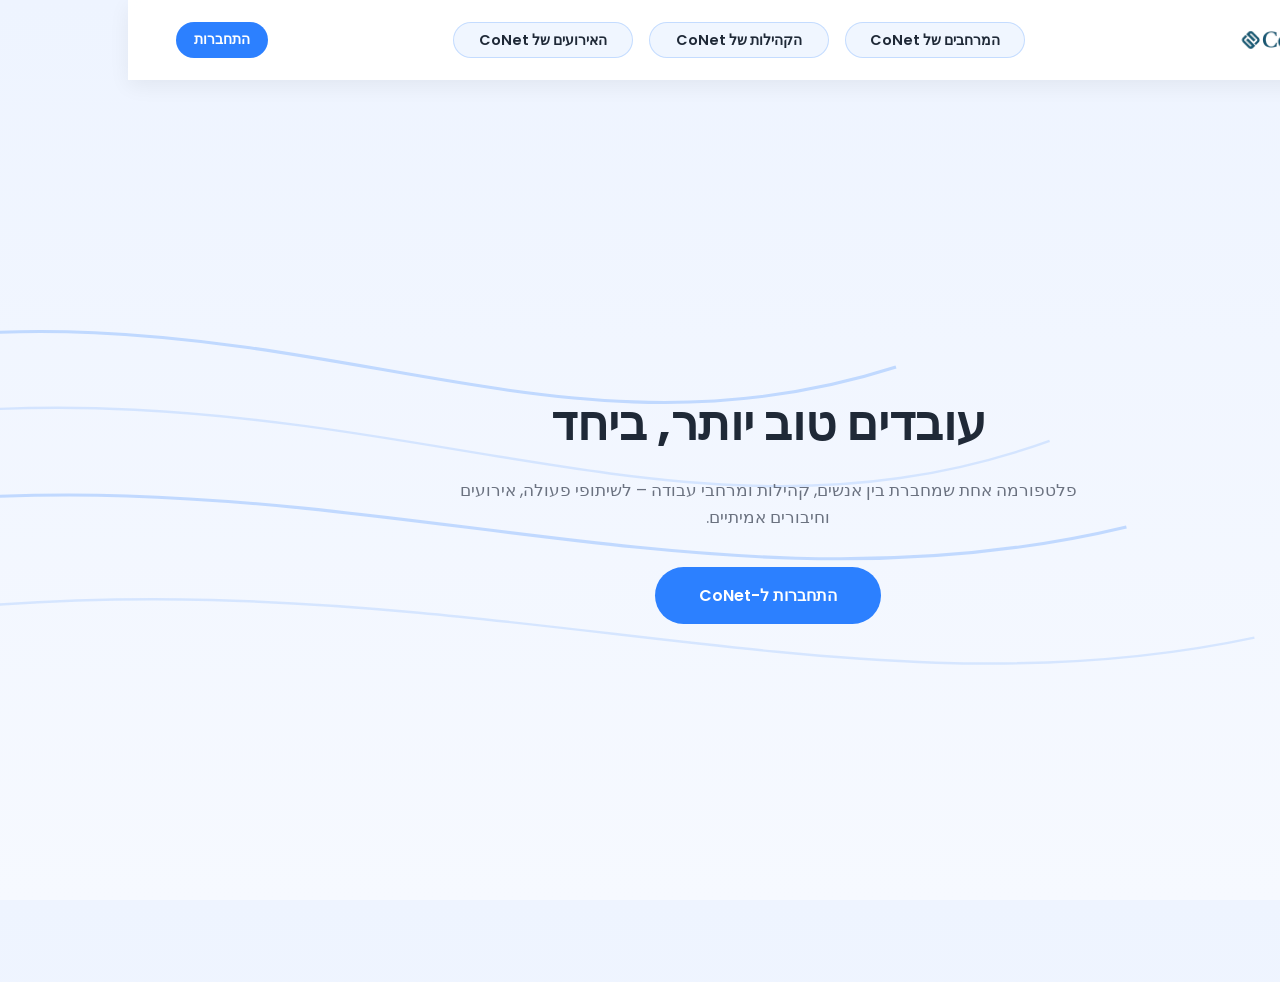
==== index.html @ da58eddf "Update index.html" ====
<!DOCTYPE html>
<html lang="he" dir="rtl">
<head>
<meta charset="UTF-8">
<meta name="viewport" content="width=device-width, initial-scale=1.0">
<title>CoNet – עובדים טוב יותר, ביחד</title>

<link href="https://fonts.googleapis.com/css2?family=Poppins:wght@400;500;600;700&display=swap" rel="stylesheet">
<link rel="stylesheet" href="auth.css">

<style>
body {
    margin: 0;
    font-family: 'Poppins', sans-serif;
    background: linear-gradient(180deg, #eef4ff 0%, #f6f9ff 100%);
    overflow: hidden;
}

/* HERO */
.hero {
    height: calc(100vh - 80px);
    position: relative;
    display: flex;
    align-items: center;
    justify-content: center;
    text-align: center;
}

/* CONTENT */
.hero-content {
    position: relative;
    z-index: 5;
    max-width: 720px;
    padding: 0 20px;
}

.hero-content h1 {
    font-size: 3rem;
    color: #1f2937;
    margin-bottom: 14px;
}

.hero-content p {
    font-size: 1.05rem;
    color: #6b7280;
    line-height: 1.6;
    margin-bottom: 36px;
}

.hero-content button {
    background: #2C80FF;
    color: white;
    border: none;
    border-radius: 999px;
    padding: 16px 44px;
    font-size: 1rem;
    font-weight: 600;
    cursor: pointer;
    transition: transform .15s ease, box-shadow .15s ease;
}

.hero-content button:hover {
    transform: translateY(-2px);
    box-shadow: 0 10px 30px rgba(44,128,255,.35);
}

/* WAVES */
#waves {
    position: absolute;
    inset: 0;
    z-index: 1;
    pointer-events: none;
}

#waves svg {
    width: 120%;
    height: 120%;
    position: absolute;
    top: -10%;
    left: -10%;
}

.wave {
    fill: none;
    stroke: rgba(44,128,255,0.25);
    stroke-width: 2.5;
}

.wave.soft {
    stroke: rgba(44,128,255,0.15);
    stroke-width: 2;
}
</style>
</head>

<body>

<header class="conet-navbar">
  <div class="conet-navbar-inner">
    <div class="conet-logo">
      <img src="conetnew_logo.jpg" alt="CoNet">
    </div>
    <nav class="conet-nav-links">
      <a href="search.html">המרחבים של CoNet</a>
      <a href="communities.html">הקהילות של CoNet</a>
      <a href="events.html">האירועים של CoNet</a>
    </nav>
    <div class="conet-user">
      <button onclick="location.href='login.html'">התחברות</button>
    </div>
  </div>
</header>

<main class="hero">

<div id="waves">
<svg viewBox="0 0 1200 800" preserveAspectRatio="none">
    <path id="w1" class="wave" d="M-200 300 C 200 200, 400 400, 700 300, 1000 200, 1400 350"/>
    <path id="w2" class="wave soft" d="M-200 360 C 250 260, 500 480, 820 360, 1100 280, 1500 420"/>
    <path id="w3" class="wave" d="M-200 430 C 220 340, 520 520, 880 430, 1200 360, 1600 500"/>
    <path id="w4" class="wave soft" d="M-200 520 C 300 420, 620 600, 980 520, 1350 460, 1700 620"/>
</svg>
</div>

<div class="hero-content">
    <h1>עובדים טוב יותר, ביחד</h1>
    <p>
        פלטפורמה אחת שמחברת בין אנשים, קהילות ומרחבי עבודה –
        לשיתופי פעולה, אירועים וחיבורים אמיתיים.
    </p>
    <button onclick="location.href='login.html'">
        התחברות ל-CoNet
    </button>
</div>

</main>

<script src="landing-waves.js"></script>
</body>
</html>
---- auth.css ----
/* =========================
   RESET & SYSTEM COLORS
========================= */
* {
    box-sizing: border-box;
    font-family: 'Poppins', sans-serif;
}

:root {
    --primary-blue: #2C80FF;
    --text-dark: #1f2937;
    --text-muted: #6b7280;
    --border-soft: #d1d9e6;
    --bg-white: #ffffff;
}

body {
    margin: 0;
    background: linear-gradient(180deg, #eaf2ff 0%, #f6f9ff 100%);
    padding-top: 80px; /* תואם לגובה הבאנר */
}

/* =========================
   PAGE WRAPPER
========================= */
.auth-wrapper {
    min-height: 100vh;
    display: flex;
    justify-content: center;
    align-items: center;
    padding: 32px 16px;
}

.auth-container {
    width: 100%;
    max-width: 420px;
}

/* =========================
   AUTH CARD
========================= */
.auth-card {
    background: var(--bg-white);
    border-radius: 22px;
    padding: 36px 32px 40px;
    box-shadow:
        0 10px 25px rgba(0,0,0,0.06),
        0 30px 60px rgba(79,163,247,0.12);
    display: flex;
    flex-direction: column;
    min-height: 600px;
    gap: 6px;
}

.auth-heading {
    font-size: 1.7rem;
    font-weight: 700;
    margin-bottom: 6px;
    color: var(--text-dark);
}

.auth-subtext {
    font-size: 0.95rem;
    color: var(--text-muted);
    margin-bottom: 32px;
}

/* =========================
   FORM
========================= */
label {
    display: block;
    text-align: right;
    font-size: 0.85rem;
    font-weight: 600;
    color: #374151;
    margin-bottom: 6px;
}

.form-control {
    width: 100%;
    border-radius: 999px;
    padding: 12px 16px;
    border: 1px solid var(--border-soft);
    font-size: 0.95rem;
}

.form-control:focus {
    border-color: var(--primary-blue);
    box-shadow: 0 0 0 4px rgba(44,128,255,0.15);
    outline: none;
}

/* =========================
   BUTTONS – GLOBAL
========================= */
button,
.auth-btn,
.conet-user button {
    font-weight: 600;
    cursor: pointer;
    transition: box-shadow 0.15s ease, transform 0.1s ease;
}

button:hover,
button:focus-visible {
    box-shadow: 0 0 0 3px rgba(44,128,255,0.3);
    outline: none;
}

button:active {
    transform: scale(0.97);
}

/* =========================
   FORM CTA
========================= */
.auth-btn {
    width: 100%;
    margin-top: 36px;
    padding: 16px 0;
    border-radius: 999px;
    border: none;
    background: var(--primary-blue);
    color: #ffffff;
    font-size: 1.05rem;
}

/* =========================
   SWITCH LINK
========================= */
.auth-switch {
    margin-top: 18px;
    font-size: 0.85rem;
    text-align: center;
}

.auth-switch a {
    color: var(--primary-blue);
    font-weight: 600;
    text-decoration: none;
}

/* =================================================
   TOP NAVBAR – FINAL, CENTERED & CLEAN
================================================= */
.conet-navbar {
    position: fixed;
    top: 0;
    right: 0;
    left: 0;
    height: 80px;
    z-index: 1000;

    background: rgba(255,255,255,0.95);
    backdrop-filter: blur(8px);
    box-shadow: 0 6px 20px rgba(0,0,0,0.06);
}

.conet-navbar-inner {
    max-width: 1440px;
    margin: 0 auto;
    height: 100%;
    padding: 0 48px;

    display: grid;
    grid-template-columns: auto 1fr auto;
    align-items: center;
}

/* =========================
   SHARED VERTICAL ALIGN
========================= */
.conet-logo,
.conet-nav-links,
.conet-user {
    height: 48px;
    display: flex;
    align-items: center;
}

/* LOGO – RIGHT */
.conet-logo {
    justify-self: end;
}

.conet-logo img {
    height: 100px;
    width: auto;
}

/* =========================
   NAV – TRUE CENTER, FIXED WIDTH
========================= */
.conet-nav-links {
    justify-self: center;
    gap: 16px;
}

.conet-nav-links a {
    width: 180px;
    height: 36px;

    display: flex;
    align-items: center;
    justify-content: center;

    white-space: nowrap;
    line-height: 1;

    font-size: 0.9rem;
    font-weight: 600;
    color: var(--text-dark);
    text-decoration: none;

    border-radius: 999px;
    background: rgba(44,128,255,0.07);
    border: 1.4px solid rgba(44,128,255,0.22);

    transition: background 0.15s ease,
                border-color 0.15s ease,
                color 0.15s ease;
}

.conet-nav-links a:hover {
    background: rgba(44,128,255,0.12);
    border-color: rgba(44,128,255,0.4);
    color: var(--primary-blue);
}

.conet-nav-links a.active {
    background: rgba(44,128,255,0.2);
    border-color: var(--primary-blue);
    color: var(--primary-blue);
}

/* =========================
   USER AREA – LEFT
========================= */
.conet-user {
    justify-self: start;
    gap: 12px;
}

.conet-greeting {
    font-size: 0.9rem;
    font-weight: 600;
    color: var(--text-dark);
}

.conet-user button:first-of-type {
    background: var(--primary-blue);
    color: #ffffff;
    border: none;
    padding: 8px 18px;
    border-radius: 999px;
    font-size: 0.85rem;
}

.conet-logout-btn {
    background: #ffffff;
    border: 1.6px solid #9ca3af;
    color: #374151;
    padding: 8px 16px;
    border-radius: 999px;
    font-size: 0.8rem;
}

/* =================================================
   MOBILE
================================================= */
@media (max-width: 768px) {
    body {
        padding-top: 112px;
    }

    .conet-navbar {
        height: 112px;
    }

    .conet-navbar-inner {
        grid-template-columns: 1fr;
        row-gap: 12px;
        justify-items: center;
    }

    .conet-nav-links {
        flex-wrap: wrap;
        justify-content: center;
    }

    .conet-nav-links a {
        width: auto;
        padding: 8px 16px;
    }

    .conet-user,
    .conet-logo {
        justify-self: center;
    }
}

@media (max-width: 480px) {
    .auth-card {
        padding: 28px 22px 32px;
        min-height: 620px;
    }
}
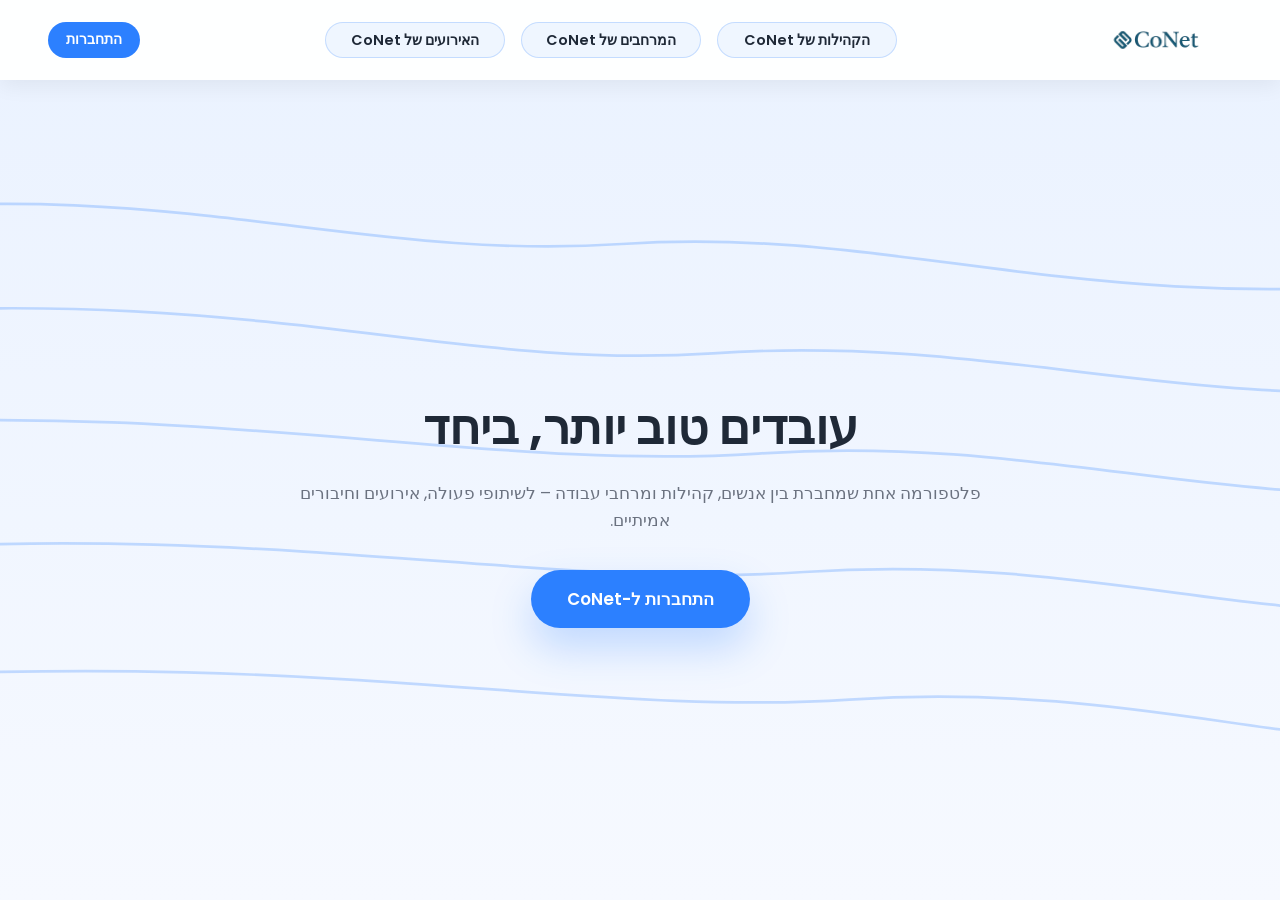
==== commit b1137722: "Update index.html" ====
--- a/index.html
+++ b/index.html
@@ -1,96 +1,13 @@
 <!DOCTYPE html>
 <html lang="he" dir="rtl">
 <head>
-<meta charset="UTF-8">
-<meta name="viewport" content="width=device-width, initial-scale=1.0">
-<title>CoNet – עובדים טוב יותר, ביחד</title>
+  <meta charset="UTF-8">
+  <meta name="viewport" content="width=device-width, initial-scale=1.0">
+  <title>CoNet</title>
 
-<link href="https://fonts.googleapis.com/css2?family=Poppins:wght@400;500;600;700&display=swap" rel="stylesheet">
-<link rel="stylesheet" href="auth.css">
-
-<style>
-body {
-    margin: 0;
-    font-family: 'Poppins', sans-serif;
-    background: linear-gradient(180deg, #eef4ff 0%, #f6f9ff 100%);
-    overflow: hidden;
-}
-
-/* HERO */
-.hero {
-    height: calc(100vh - 80px);
-    position: relative;
-    display: flex;
-    align-items: center;
-    justify-content: center;
-    text-align: center;
-}
-
-/* CONTENT */
-.hero-content {
-    position: relative;
-    z-index: 5;
-    max-width: 720px;
-    padding: 0 20px;
-}
-
-.hero-content h1 {
-    font-size: 3rem;
-    color: #1f2937;
-    margin-bottom: 14px;
-}
-
-.hero-content p {
-    font-size: 1.05rem;
-    color: #6b7280;
-    line-height: 1.6;
-    margin-bottom: 36px;
-}
-
-.hero-content button {
-    background: #2C80FF;
-    color: white;
-    border: none;
-    border-radius: 999px;
-    padding: 16px 44px;
-    font-size: 1rem;
-    font-weight: 600;
-    cursor: pointer;
-    transition: transform .15s ease, box-shadow .15s ease;
-}
-
-.hero-content button:hover {
-    transform: translateY(-2px);
-    box-shadow: 0 10px 30px rgba(44,128,255,.35);
-}
-
-/* WAVES */
-#waves {
-    position: absolute;
-    inset: 0;
-    z-index: 1;
-    pointer-events: none;
-}
-
-#waves svg {
-    width: 120%;
-    height: 120%;
-    position: absolute;
-    top: -10%;
-    left: -10%;
-}
-
-.wave {
-    fill: none;
-    stroke: rgba(44,128,255,0.25);
-    stroke-width: 2.5;
-}
-
-.wave.soft {
-    stroke: rgba(44,128,255,0.15);
-    stroke-width: 2;
-}
-</style>
+  <link href="https://fonts.googleapis.com/css2?family=Poppins:wght@400;600;700&display=swap" rel="stylesheet">
+  <link rel="stylesheet" href="auth.css">
+  <link rel="stylesheet" href="landing.css">
 </head>
 
 <body>
@@ -100,41 +17,34 @@
     <div class="conet-logo">
       <img src="conetnew_logo.jpg" alt="CoNet">
     </div>
+
     <nav class="conet-nav-links">
+      <a href="communities.html">הקהילות של CoNet</a>
       <a href="search.html">המרחבים של CoNet</a>
-      <a href="communities.html">הקהילות של CoNet</a>
       <a href="events.html">האירועים של CoNet</a>
     </nav>
+
     <div class="conet-user">
-      <button onclick="location.href='login.html'">התחברות</button>
+      <button class="conet-logout-btn" onclick="location.href='login.html'">
+        התחברות
+      </button>
     </div>
   </div>
 </header>
 
-<main class="hero">
-
-<div id="waves">
-<svg viewBox="0 0 1200 800" preserveAspectRatio="none">
-    <path id="w1" class="wave" d="M-200 300 C 200 200, 400 400, 700 300, 1000 200, 1400 350"/>
-    <path id="w2" class="wave soft" d="M-200 360 C 250 260, 500 480, 820 360, 1100 280, 1500 420"/>
-    <path id="w3" class="wave" d="M-200 430 C 220 340, 520 520, 880 430, 1200 360, 1600 500"/>
-    <path id="w4" class="wave soft" d="M-200 520 C 300 420, 620 600, 980 520, 1350 460, 1700 620"/>
-</svg>
-</div>
-
-<div class="hero-content">
+<section class="landing-hero">
+  <div class="hero-content">
     <h1>עובדים טוב יותר, ביחד</h1>
     <p>
-        פלטפורמה אחת שמחברת בין אנשים, קהילות ומרחבי עבודה –
-        לשיתופי פעולה, אירועים וחיבורים אמיתיים.
+      פלטפורמה אחת שמחברת בין אנשים, קהילות ומרחבי עבודה –
+      לשיתופי פעולה, אירועים וחיבורים אמיתיים.
     </p>
-    <button onclick="location.href='login.html'">
-        התחברות ל-CoNet
+
+    <button class="cta-btn" onclick="location.href='login.html'">
+      התחברות ל-CoNet
     </button>
-</div>
+  </div>
+</section>
 
-</main>
-
-<script src="landing-waves.js"></script>
 </body>
 </html>
--- a/landing.css
+++ b/landing.css
@@ -0,0 +1,77 @@
+/* =========================
+   LANDING PAGE – WAVES BACKGROUND (CSS ONLY)
+========================= */
+
+body {
+  background: linear-gradient(180deg, #eaf2ff 0%, #f6f9ff 100%);
+}
+
+/* HERO */
+.landing-hero {
+  min-height: calc(100vh - 80px);
+  display: flex;
+  align-items: center;
+  justify-content: center;
+  text-align: center;
+  padding: 40px 20px;
+  position: relative;
+  overflow: hidden;
+}
+
+/* WAVES BACKGROUND */
+.landing-hero::before {
+  content: "";
+  position: absolute;
+  inset: 0;
+  background-image: url("data:image/svg+xml;utf8,\
+<svg xmlns='http://www.w3.org/2000/svg' viewBox='0 0 1440 900'>\
+<g fill='none' stroke='%232C80FF' stroke-width='3' opacity='0.25'>\
+<path d='M-200 150 C 200 100 400 200 700 180 1000 160 1200 260 1600 220'/>\
+<path d='M-200 260 C 300 220 500 320 800 300 1100 280 1300 360 1600 340'/>\
+<path d='M-200 380 C 250 350 550 430 850 410 1150 390 1350 470 1600 450'/>\
+<path d='M-200 520 C 300 480 600 560 900 540 1200 520 1400 600 1600 580'/>\
+<path d='M-200 660 C 350 620 650 700 950 680 1250 660 1450 740 1600 720'/>\
+</g></svg>");
+  background-repeat: no-repeat;
+  background-size: cover;
+  background-position: center;
+  z-index: 0;
+}
+
+/* CONTENT ABOVE WAVES */
+.hero-content {
+  position: relative;
+  z-index: 1;
+  max-width: 720px;
+}
+
+.hero-content h1 {
+  font-size: 3rem;
+  font-weight: 700;
+  color: #1f2937;
+  margin-bottom: 16px;
+}
+
+.hero-content p {
+  font-size: 1.05rem;
+  color: #6b7280;
+  line-height: 1.6;
+  margin-bottom: 36px;
+}
+
+/* CTA */
+.cta-btn {
+  background: #2C80FF;
+  color: white;
+  border: none;
+  padding: 16px 36px;
+  border-radius: 999px;
+  font-size: 1.05rem;
+  font-weight: 600;
+  cursor: pointer;
+  box-shadow: 0 20px 40px rgba(44,128,255,0.25);
+}
+
+.cta-btn:hover {
+  background: #2563eb;
+}
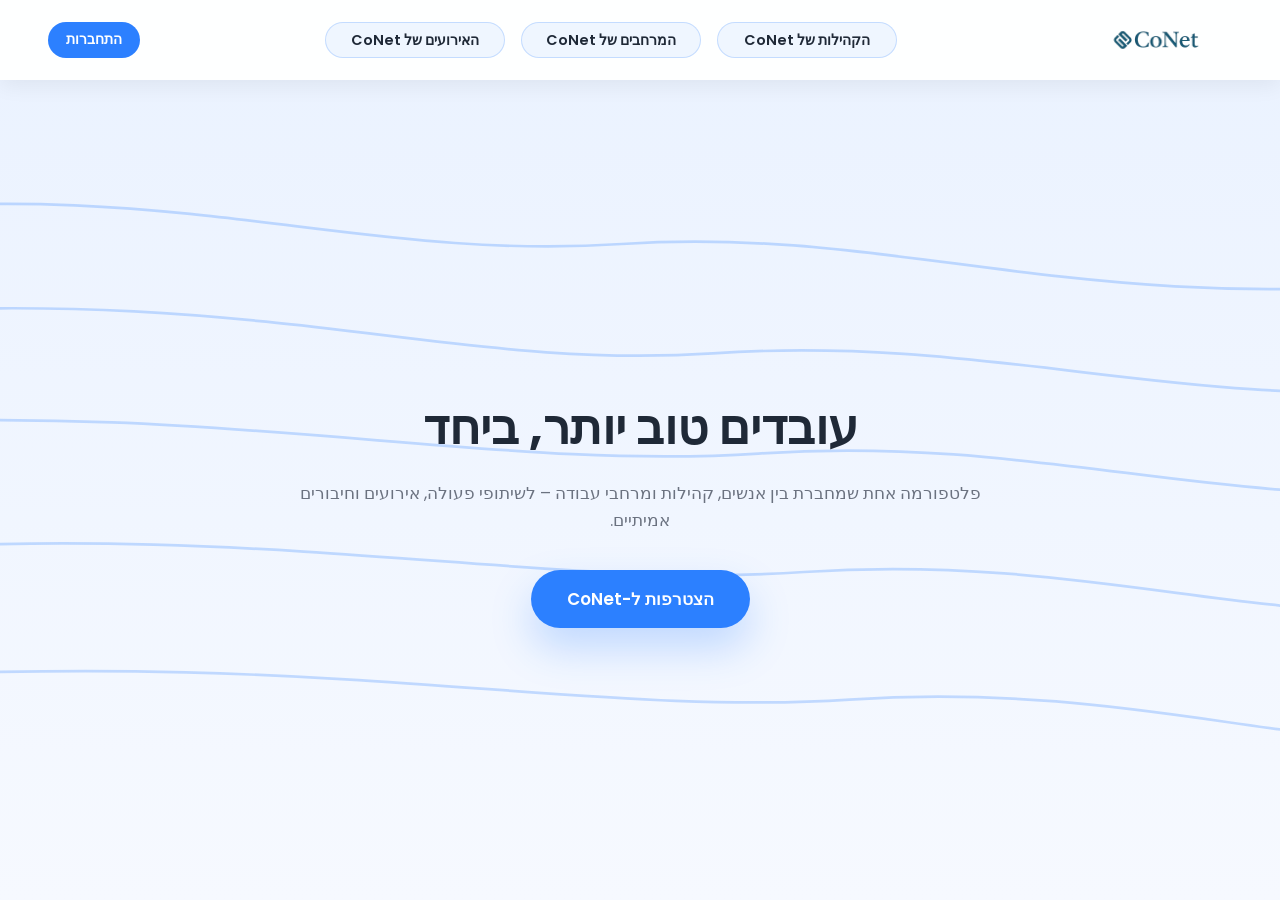
==== commit 7d3f9e6f: "Update index.html" ====
--- a/index.html
+++ b/index.html
@@ -40,8 +40,8 @@
       לשיתופי פעולה, אירועים וחיבורים אמיתיים.
     </p>
 
-    <button class="cta-btn" onclick="location.href='login.html'">
-      התחברות ל-CoNet
+    <button class="cta-btn" onclick="location.href='signup.html'">
+      הצטרפות ל-CoNet
     </button>
   </div>
 </section>
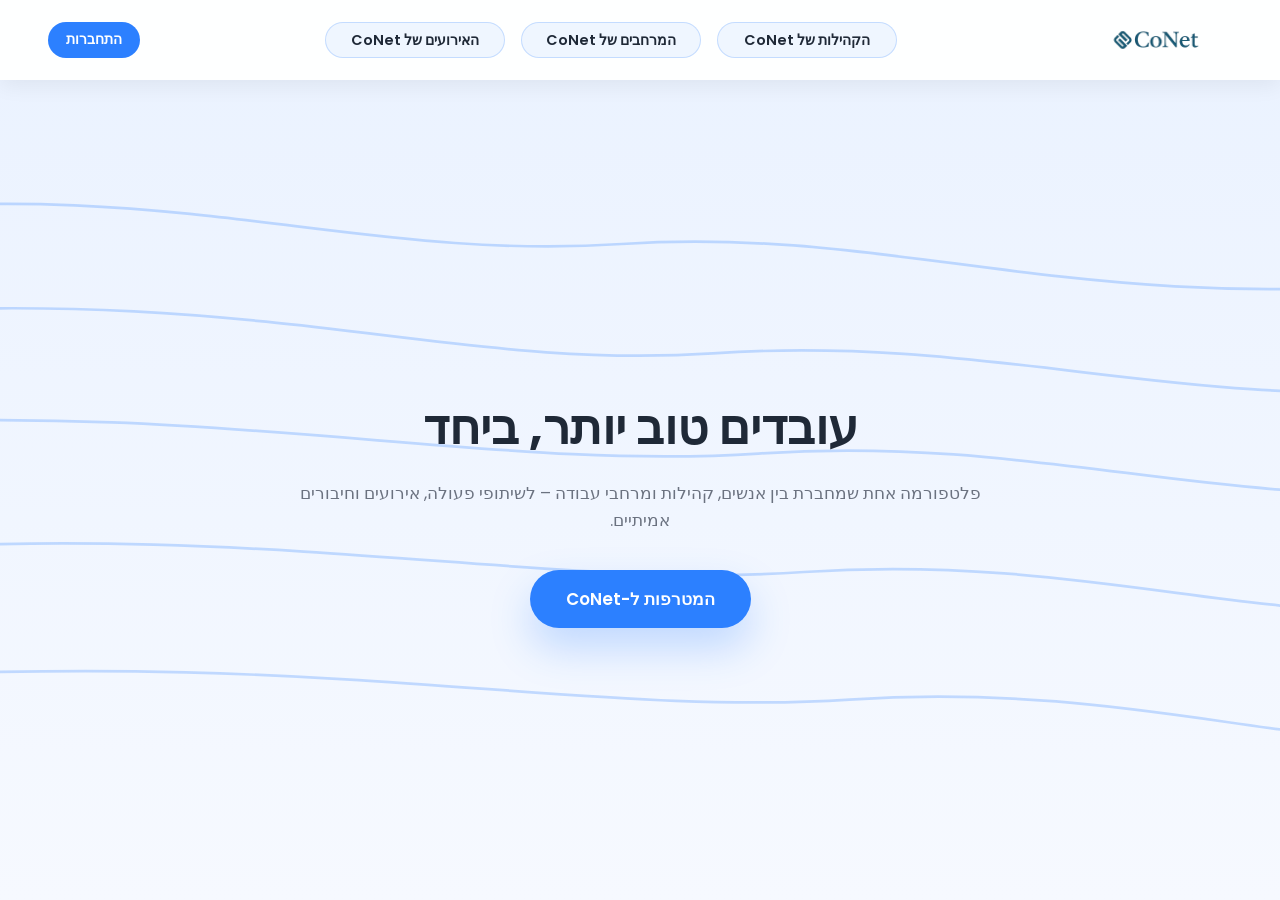
==== commit 4ebcaf8e: "Update index.html" ====
--- a/index.html
+++ b/index.html
@@ -41,7 +41,7 @@
     </p>
 
     <button class="cta-btn" onclick="location.href='signup.html'">
-      הצטרפות ל-CoNet
+      המטרפות ל-CoNet
     </button>
   </div>
 </section>
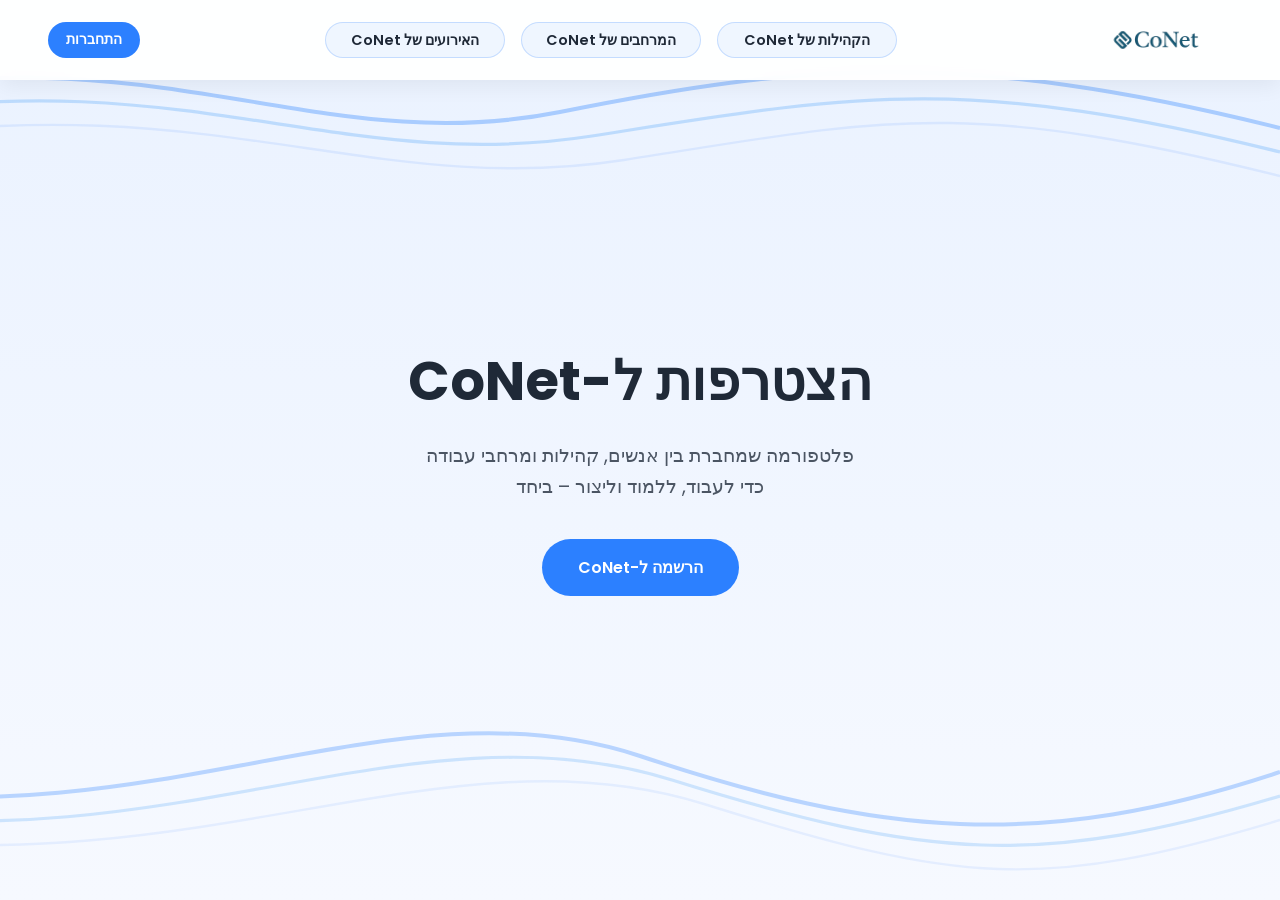
==== commit 0806a31e: "Update index.html" ====
--- a/index.html
+++ b/index.html
@@ -1,50 +1,60 @@
 <!DOCTYPE html>
 <html lang="he" dir="rtl">
 <head>
-  <meta charset="UTF-8">
-  <meta name="viewport" content="width=device-width, initial-scale=1.0">
-  <title>CoNet</title>
+  <meta charset="UTF-8" />
+  <meta name="viewport" content="width=device-width, initial-scale=1.0" />
+  <title>CoNet – חיבור בין אנשים, קהילות ומרחבים</title>
 
+  <!-- Font -->
   <link href="https://fonts.googleapis.com/css2?family=Poppins:wght@400;600;700&display=swap" rel="stylesheet">
+
+  <!-- Navbar design -->
   <link rel="stylesheet" href="auth.css">
+
+  <!-- Landing ONLY -->
   <link rel="stylesheet" href="landing.css">
 </head>
 
-<body>
+<body class="landing-body">
 
-<header class="conet-navbar">
-  <div class="conet-navbar-inner">
-    <div class="conet-logo">
-      <img src="conetnew_logo.jpg" alt="CoNet">
+  <!-- TOP NAVBAR -->
+  <header class="conet-navbar">
+    <div class="conet-navbar-inner">
+
+      <div class="conet-logo">
+        <img src="conetnew_logo.jpg" alt="CoNet">
+      </div>
+
+      <nav class="conet-nav-links">
+        <a href="communities.html">הקהילות של CoNet</a>
+        <a href="search.html">המרחבים של CoNet</a>
+        <a href="events.html">האירועים של CoNet</a>
+      </nav>
+
+      <div class="conet-user">
+        <button onclick="window.location.href='login.html'">
+          התחברות
+        </button>
+      </div>
+
     </div>
+  </header>
 
-    <nav class="conet-nav-links">
-      <a href="communities.html">הקהילות של CoNet</a>
-      <a href="search.html">המרחבים של CoNet</a>
-      <a href="events.html">האירועים של CoNet</a>
-    </nav>
-
-    <div class="conet-user">
-      <button class="conet-logout-btn" onclick="location.href='login.html'">
-        התחברות
+  <!-- HERO -->
+  <main class="landing-wrapper">
+    <div class="hero-content">
+      <h1>הצטרפות ל-CoNet</h1>
+    
+      <p>
+        פלטפורמה שמחברת בין אנשים, קהילות ומרחבי עבודה<br>
+        כדי לעבוד, ללמוד וליצור – ביחד
+      </p>
+    
+      <button class="hero-cta" onclick="window.location.href='signup.html'">
+        הרשמה ל-CoNet
       </button>
     </div>
-  </div>
-</header>
-
-<section class="landing-hero">
-  <div class="hero-content">
-    <h1>עובדים טוב יותר, ביחד</h1>
-    <p>
-      פלטפורמה אחת שמחברת בין אנשים, קהילות ומרחבי עבודה –
-      לשיתופי פעולה, אירועים וחיבורים אמיתיים.
-    </p>
-
-    <button class="cta-btn" onclick="location.href='signup.html'">
-      המטרפות ל-CoNet
-    </button>
-  </div>
-</section>
+  </main>
 
 </body>
 </html>
--- a/landing.css
+++ b/landing.css
@@ -1,77 +1,109 @@
 /* =========================
-   LANDING PAGE – WAVES BACKGROUND (CSS ONLY)
+   LANDING RESET (חשוב!)
 ========================= */
-
-body {
-  background: linear-gradient(180deg, #eaf2ff 0%, #f6f9ff 100%);
+.landing-body {
+    margin: 0;
+    padding: 0;
+    height: 100vh;
+    overflow: hidden;
+    background: linear-gradient(180deg, #eaf2ff 0%, #f6f9ff 100%);
 }
 
-/* HERO */
-.landing-hero {
-  min-height: calc(100vh - 80px);
-  display: flex;
-  align-items: center;
-  justify-content: center;
-  text-align: center;
-  padding: 40px 20px;
-  position: relative;
-  overflow: hidden;
+/* מבטל את padding-top של auth.css */
+.landing-body {
+    padding-top: 0 !important;
 }
 
-/* WAVES BACKGROUND */
-.landing-hero::before {
-  content: "";
-  position: absolute;
-  inset: 0;
-  background-image: url("data:image/svg+xml;utf8,\
-<svg xmlns='http://www.w3.org/2000/svg' viewBox='0 0 1440 900'>\
-<g fill='none' stroke='%232C80FF' stroke-width='3' opacity='0.25'>\
-<path d='M-200 150 C 200 100 400 200 700 180 1000 160 1200 260 1600 220'/>\
-<path d='M-200 260 C 300 220 500 320 800 300 1100 280 1300 360 1600 340'/>\
-<path d='M-200 380 C 250 350 550 430 850 410 1150 390 1350 470 1600 450'/>\
-<path d='M-200 520 C 300 480 600 560 900 540 1200 520 1400 600 1600 580'/>\
-<path d='M-200 660 C 350 620 650 700 950 680 1250 660 1450 740 1600 720'/>\
-</g></svg>");
-  background-repeat: no-repeat;
-  background-size: cover;
-  background-position: center;
-  z-index: 0;
+/* =========================
+   WRAPPER
+========================= */
+.landing-wrapper {
+    position: relative;
+    height: 100vh;
+    width: 100%;
+    display: flex;
+    align-items: center;
+    justify-content: center;
 }
 
-/* CONTENT ABOVE WAVES */
+/* =========================
+   WAVES – קבוצות גלים
+========================= */
+.landing-wrapper::before,
+.landing-wrapper::after {
+    content: "";
+    position: absolute;
+    inset: 0;
+    background-repeat: no-repeat;
+    background-size: contain;
+    pointer-events: none;
+}
+
+/* קבוצה עליונה */
+.landing-wrapper::before {
+    background-image:
+        url("data:image/svg+xml;utf8,\
+        <svg xmlns='http://www.w3.org/2000/svg' viewBox='0 0 1600 400'>\
+          <path d='M-200 120 C 200 40, 400 200, 700 140 S 1200 60, 1600 160' stroke='%232C80FF' stroke-width='5' fill='none' opacity='0.35'/>\
+          <path d='M-200 150 C 220 70, 420 220, 740 170 S 1200 90, 1600 190' stroke='%234FA3F7' stroke-width='4' fill='none' opacity='0.3'/>\
+          <path d='M-200 180 C 250 100, 460 250, 780 200 S 1200 120, 1600 220' stroke='%239BBEFF' stroke-width='3' fill='none' opacity='0.25'/>\
+        </svg>");
+    background-position: top left;
+}
+
+/* קבוצה תחתונה */
+.landing-wrapper::after {
+    background-image:
+        url("data:image/svg+xml;utf8,\
+        <svg xmlns='http://www.w3.org/2000/svg' viewBox='0 0 1600 400'>\
+          <path d='M-200 260 C 200 320, 500 120, 800 220 S 1300 340, 1600 240' stroke='%232C80FF' stroke-width='5' fill='none' opacity='0.3'/>\
+          <path d='M-200 290 C 220 350, 520 150, 840 250 S 1300 360, 1600 270' stroke='%234FA3F7' stroke-width='4' fill='none' opacity='0.25'/>\
+          <path d='M-200 320 C 260 380, 560 180, 880 280 S 1300 390, 1600 300' stroke='%239BBEFF' stroke-width='3' fill='none' opacity='0.2'/>\
+        </svg>");
+    background-position: bottom right;
+}
+
+/* =========================
+   HERO CONTENT
+========================= */
 .hero-content {
-  position: relative;
-  z-index: 1;
-  max-width: 720px;
+    position: relative;
+    z-index: 2;
+    text-align: center;
+    max-width: 720px;
+    padding: 0 24px;
 }
 
 .hero-content h1 {
-  font-size: 3rem;
-  font-weight: 700;
-  color: #1f2937;
-  margin-bottom: 16px;
+    font-size: 3.4rem;
+    font-weight: 700;
+    color: #1f2937;
+    margin-bottom: 12px;
 }
 
 .hero-content p {
-  font-size: 1.05rem;
-  color: #6b7280;
-  line-height: 1.6;
-  margin-bottom: 36px;
+    font-size: 1.2rem;
+    color: #4b5563;
+    line-height: 1.6;
+    margin-bottom: 36px;
 }
 
-/* CTA */
-.cta-btn {
-  background: #2C80FF;
-  color: white;
-  border: none;
-  padding: 16px 36px;
-  border-radius: 999px;
-  font-size: 1.05rem;
-  font-weight: 600;
-  cursor: pointer;
-  box-shadow: 0 20px 40px rgba(44,128,255,0.25);
+.hero-cta {
+    background: #2C80FF;
+    color: white;
+    border: none;
+    border-radius: 999px;
+    padding: 16px 36px;
+    font-size: 1rem;
+    font-weight: 600;
+    cursor: pointer;
+    transition: box-shadow 0.15s ease, transform 0.1s ease;
 }
 
-.cta-btn:hover {
-  background: #2563eb;
+.hero-cta:hover {
+    box-shadow: 0 0 0 4px rgba(44,128,255,0.3);
 }
+
+.hero-cta:active {
+    transform: scale(0.97);
+}
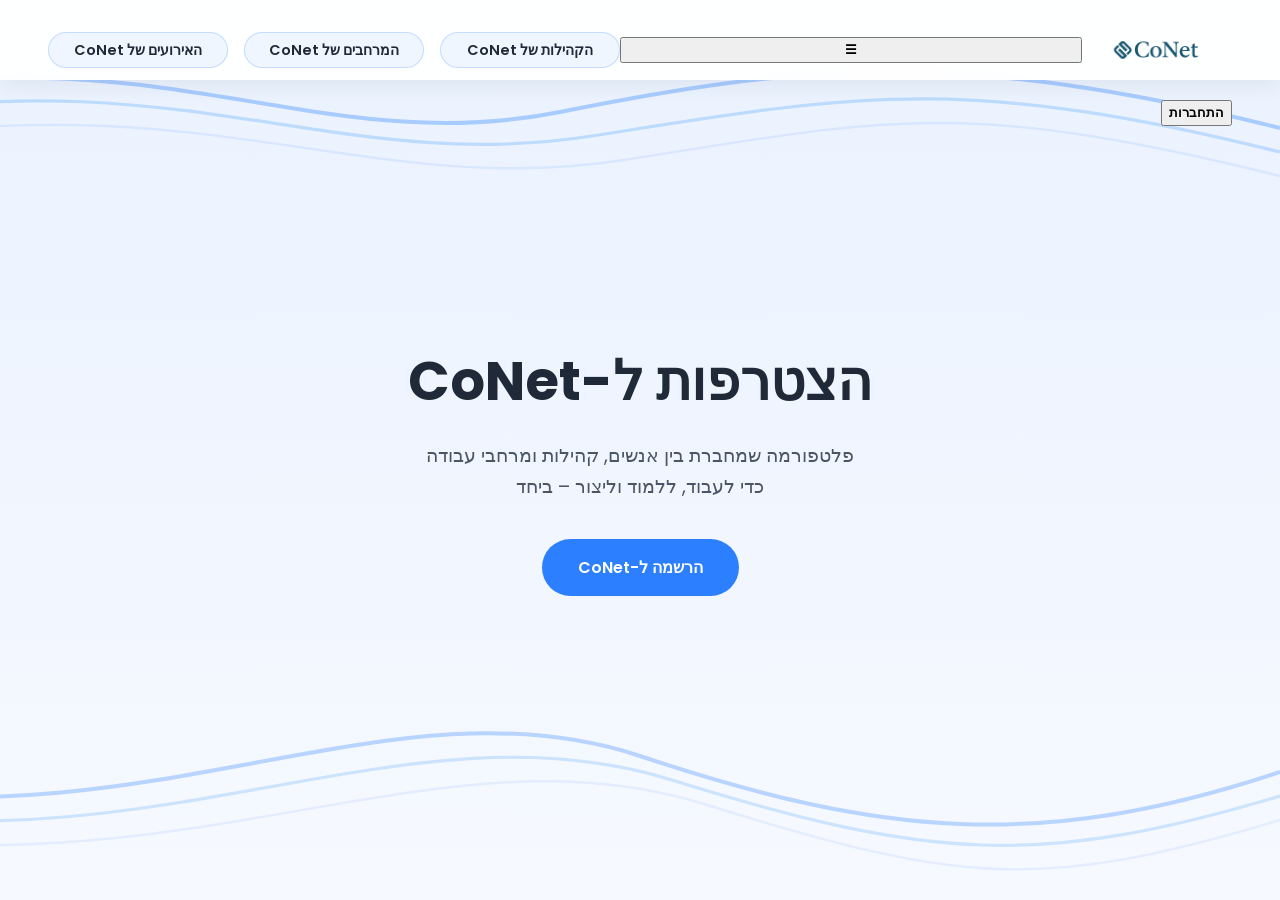
==== commit 4c5261d6: "Update index.html" ====
--- a/index.html
+++ b/index.html
@@ -24,6 +24,8 @@
       <div class="conet-logo">
         <img src="conetnew_logo.jpg" alt="CoNet">
       </div>
+    
+      <button class="conet-hamburger">☰</button>
 
       <nav class="conet-nav-links">
         <a href="communities.html">הקהילות של CoNet</a>
--- a/auth.css
+++ b/auth.css
@@ -14,10 +14,13 @@
     --bg-white: #ffffff;
 }
 
+/* =========================
+   BODY
+========================= */
 body {
     margin: 0;
     background: linear-gradient(180deg, #eaf2ff 0%, #f6f9ff 100%);
-    padding-top: 80px; /* תואם לגובה הבאנר */
+    padding-top: 80px; /* דסקטופ – כמו המקור */
 }
 
 /* =========================
@@ -48,10 +51,12 @@
         0 30px 60px rgba(79,163,247,0.12);
     display: flex;
     flex-direction: column;
-    min-height: 600px;
     gap: 6px;
 }
 
+/* =========================
+   TITLES
+========================= */
 .auth-heading {
     font-size: 1.7rem;
     font-weight: 700;
@@ -92,7 +97,7 @@
 }
 
 /* =========================
-   BUTTONS – GLOBAL
+   BUTTONS – ORIGINAL
 ========================= */
 button,
 .auth-btn,
@@ -100,12 +105,6 @@
     font-weight: 600;
     cursor: pointer;
     transition: box-shadow 0.15s ease, transform 0.1s ease;
-}
-
-button:hover,
-button:focus-visible {
-    box-shadow: 0 0 0 3px rgba(44,128,255,0.3);
-    outline: none;
 }
 
 button:active {
@@ -142,7 +141,7 @@
 }
 
 /* =================================================
-   TOP NAVBAR – FINAL, CENTERED & CLEAN
+   TOP NAVBAR – DESKTOP (ORIGINAL – לא נוגעים)
 ================================================= */
 .conet-navbar {
     position: fixed;
@@ -151,7 +150,6 @@
     left: 0;
     height: 80px;
     z-index: 1000;
-
     background: rgba(255,255,255,0.95);
     backdrop-filter: blur(8px);
     box-shadow: 0 6px 20px rgba(0,0,0,0.06);
@@ -162,147 +160,101 @@
     margin: 0 auto;
     height: 100%;
     padding: 0 48px;
-
     display: grid;
     grid-template-columns: auto 1fr auto;
     align-items: center;
 }
 
-/* =========================
-   SHARED VERTICAL ALIGN
-========================= */
-.conet-logo,
-.conet-nav-links,
-.conet-user {
-    height: 48px;
-    display: flex;
-    align-items: center;
-}
-
-/* LOGO – RIGHT */
+/* LOGO */
 .conet-logo {
     justify-self: end;
+    display: flex;
+    align-items: center;
 }
 
 .conet-logo img {
     height: 100px;
-    width: auto;
-}
-
-/* =========================
-   NAV – TRUE CENTER, FIXED WIDTH
-========================= */
+}
+
+/* NAV LINKS – DESKTOP */
 .conet-nav-links {
     justify-self: center;
+    display: flex;
     gap: 16px;
 }
 
 .conet-nav-links a {
     width: 180px;
     height: 36px;
-
     display: flex;
     align-items: center;
     justify-content: center;
-
-    white-space: nowrap;
-    line-height: 1;
-
     font-size: 0.9rem;
     font-weight: 600;
     color: var(--text-dark);
     text-decoration: none;
-
     border-radius: 999px;
     background: rgba(44,128,255,0.07);
     border: 1.4px solid rgba(44,128,255,0.22);
-
-    transition: background 0.15s ease,
-                border-color 0.15s ease,
-                color 0.15s ease;
-}
-
-.conet-nav-links a:hover {
-    background: rgba(44,128,255,0.12);
-    border-color: rgba(44,128,255,0.4);
-    color: var(--primary-blue);
-}
-
-.conet-nav-links a.active {
-    background: rgba(44,128,255,0.2);
-    border-color: var(--primary-blue);
-    color: var(--primary-blue);
-}
-
-/* =========================
-   USER AREA – LEFT
-========================= */
+}
+
+/* USER */
 .conet-user {
     justify-self: start;
+    display: flex;
+    align-items: center;
     gap: 12px;
 }
 
-.conet-greeting {
-    font-size: 0.9rem;
-    font-weight: 600;
-    color: var(--text-dark);
-}
-
-.conet-user button:first-of-type {
-    background: var(--primary-blue);
-    color: #ffffff;
-    border: none;
-    padding: 8px 18px;
-    border-radius: 999px;
-    font-size: 0.85rem;
-}
-
-.conet-logout-btn {
-    background: #ffffff;
-    border: 1.6px solid #9ca3af;
-    color: #374151;
-    padding: 8px 16px;
-    border-radius: 999px;
-    font-size: 0.8rem;
-}
-
 /* =================================================
-   MOBILE
+   MOBILE – NEW, CLEAN, PROFESSIONAL
 ================================================= */
 @media (max-width: 768px) {
+
+    /* 🧠 הבאנר לא חצי מסך */
     body {
-        padding-top: 112px;
+        padding-top: 64px;
     }
 
     .conet-navbar {
-        height: 112px;
+        height: 64px;
     }
 
     .conet-navbar-inner {
-        grid-template-columns: 1fr;
-        row-gap: 12px;
-        justify-items: center;
-    }
-
-    .conet-nav-links {
-        flex-wrap: wrap;
+        display: flex;
+        justify-content: space-between;
+        padding: 0 16px;
+    }
+
+    /* מסתירים ניווט קיים – בלי לדרוס עיצוב */
+    .conet-nav-links,
+    .conet-user {
+        display: none;
+    }
+
+    /* כפתור המבורגר */
+    .conet-hamburger {
+        display: flex;
+        align-items: center;
         justify-content: center;
-    }
-
-    .conet-nav-links a {
-        width: auto;
-        padding: 8px 16px;
-    }
-
-    .conet-user,
-    .conet-logo {
-        justify-self: center;
-    }
-}
-
+        width: 40px;
+        height: 40px;
+        font-size: 1.6rem;
+        background: none;
+        border: none;
+        cursor: pointer;
+    }
+
+    /* wrapper */
+    .auth-wrapper {
+        align-items: flex-start;
+        padding-top: 24px;
+    }
+}
+
+/* מובייל קטן */
 @media (max-width: 480px) {
     .auth-card {
         padding: 28px 22px 32px;
-        min-height: 620px;
-    }
-}
+    }
+}
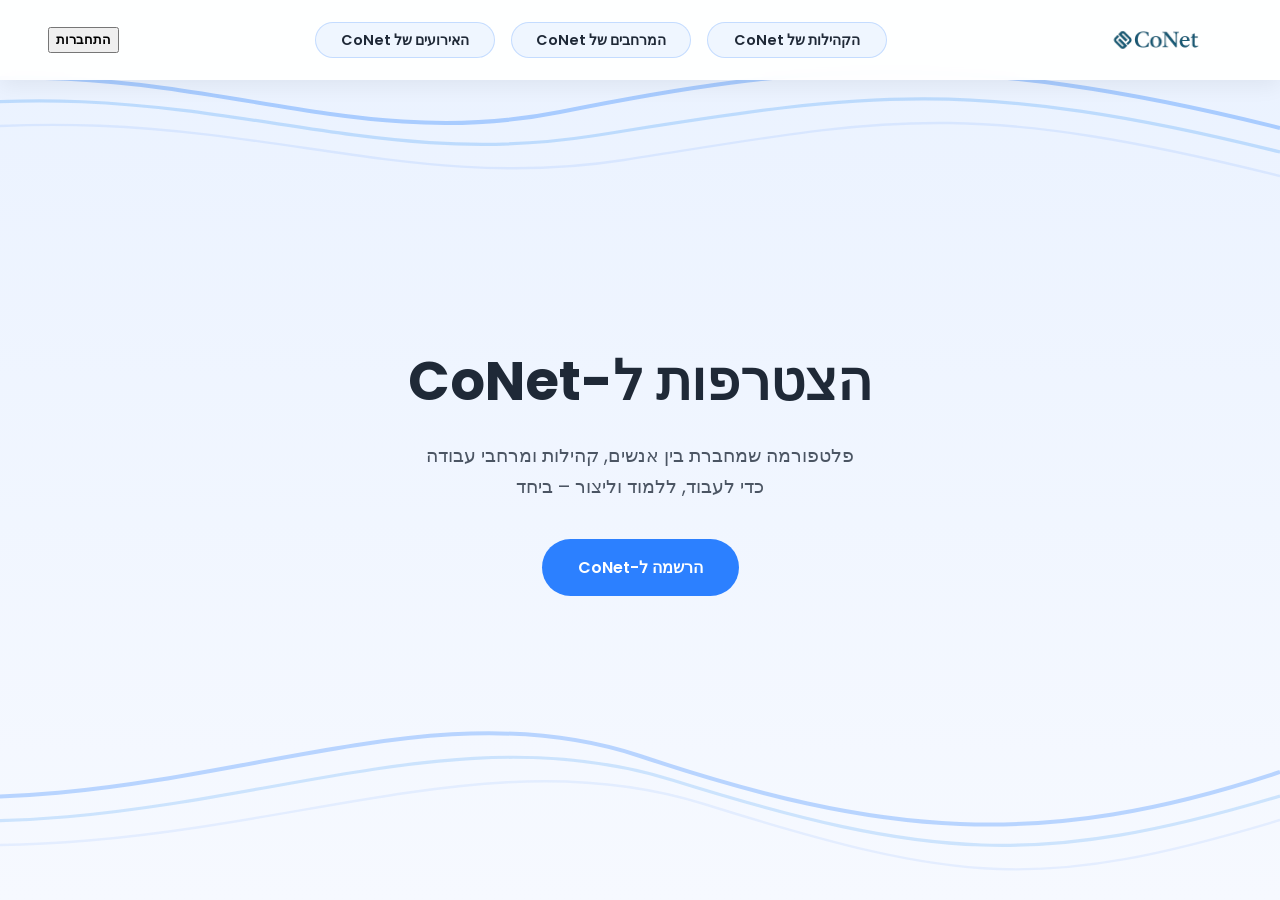
==== commit 30051b1e: "Update index.html" ====
--- a/index.html
+++ b/index.html
@@ -25,8 +25,6 @@
         <img src="conetnew_logo.jpg" alt="CoNet">
       </div>
     
-      <button class="conet-hamburger">☰</button>
-
       <nav class="conet-nav-links">
         <a href="communities.html">הקהילות של CoNet</a>
         <a href="search.html">המרחבים של CoNet</a>
--- a/auth.css
+++ b/auth.css
@@ -14,13 +14,10 @@
     --bg-white: #ffffff;
 }
 
-/* =========================
-   BODY
-========================= */
 body {
     margin: 0;
     background: linear-gradient(180deg, #eaf2ff 0%, #f6f9ff 100%);
-    padding-top: 80px; /* דסקטופ – כמו המקור */
+    padding-top: 80px; /* דסקטופ – ללא שינוי */
 }
 
 /* =========================
@@ -51,12 +48,10 @@
         0 30px 60px rgba(79,163,247,0.12);
     display: flex;
     flex-direction: column;
+    min-height: 600px;
     gap: 6px;
 }
 
-/* =========================
-   TITLES
-========================= */
 .auth-heading {
     font-size: 1.7rem;
     font-weight: 700;
@@ -97,7 +92,7 @@
 }
 
 /* =========================
-   BUTTONS – ORIGINAL
+   BUTTONS – GLOBAL
 ========================= */
 button,
 .auth-btn,
@@ -105,6 +100,12 @@
     font-weight: 600;
     cursor: pointer;
     transition: box-shadow 0.15s ease, transform 0.1s ease;
+}
+
+button:hover,
+button:focus-visible {
+    box-shadow: 0 0 0 3px rgba(44,128,255,0.3);
+    outline: none;
 }
 
 button:active {
@@ -141,7 +142,7 @@
 }
 
 /* =================================================
-   TOP NAVBAR – DESKTOP (ORIGINAL – לא נוגעים)
+   TOP NAVBAR – DESKTOP (UNCHANGED)
 ================================================= */
 .conet-navbar {
     position: fixed;
@@ -165,21 +166,25 @@
     align-items: center;
 }
 
-/* LOGO */
+.conet-logo,
+.conet-nav-links,
+.conet-user {
+    height: 48px;
+    display: flex;
+    align-items: center;
+}
+
 .conet-logo {
     justify-self: end;
-    display: flex;
-    align-items: center;
 }
 
 .conet-logo img {
     height: 100px;
-}
-
-/* NAV LINKS – DESKTOP */
+    width: auto;
+}
+
 .conet-nav-links {
     justify-self: center;
-    display: flex;
     gap: 16px;
 }
 
@@ -189,6 +194,7 @@
     display: flex;
     align-items: center;
     justify-content: center;
+    white-space: nowrap;
     font-size: 0.9rem;
     font-weight: 600;
     color: var(--text-dark);
@@ -198,63 +204,64 @@
     border: 1.4px solid rgba(44,128,255,0.22);
 }
 
-/* USER */
 .conet-user {
     justify-self: start;
-    display: flex;
-    align-items: center;
     gap: 12px;
 }
 
 /* =================================================
-   MOBILE – NEW, CLEAN, PROFESSIONAL
+   MOBILE – FIXED, COMPACT, SAFE
 ================================================= */
 @media (max-width: 768px) {
 
-    /* 🧠 הבאנר לא חצי מסך */
+    /* ⬅️ הבאנר כבר לא חצי מסך */
     body {
-        padding-top: 64px;
+        padding-top: 88px;
     }
 
     .conet-navbar {
-        height: 64px;
+        height: auto;
+        padding: 10px 0;
     }
 
     .conet-navbar-inner {
-        display: flex;
-        justify-content: space-between;
+        grid-template-columns: 1fr;
+        row-gap: 8px;
+        justify-items: center;
         padding: 0 16px;
     }
 
-    /* מסתירים ניווט קיים – בלי לדרוס עיצוב */
-    .conet-nav-links,
+    /* לוגו קטן יותר */
+    .conet-logo img {
+        height: 56px;
+    }
+
+    /* קישורים – צפופים אבל אותו עיצוב */
+    .conet-nav-links {
+        flex-wrap: wrap;
+        justify-content: center;
+        gap: 8px;
+    }
+
+    .conet-nav-links a {
+        width: auto;
+        height: auto;
+        padding: 6px 14px;
+        font-size: 0.8rem;
+    }
+
+    /* אזור משתמש – לא דורס */
     .conet-user {
-        display: none;
-    }
-
-    /* כפתור המבורגר */
-    .conet-hamburger {
-        display: flex;
-        align-items: center;
+        flex-wrap: wrap;
         justify-content: center;
-        width: 40px;
-        height: 40px;
-        font-size: 1.6rem;
-        background: none;
-        border: none;
-        cursor: pointer;
-    }
-
-    /* wrapper */
-    .auth-wrapper {
-        align-items: flex-start;
-        padding-top: 24px;
-    }
-}
-
-/* מובייל קטן */
+        gap: 8px;
+        font-size: 0.8rem;
+    }
+}
+
 @media (max-width: 480px) {
     .auth-card {
         padding: 28px 22px 32px;
-    }
-}
+        min-height: 620px;
+    }
+}
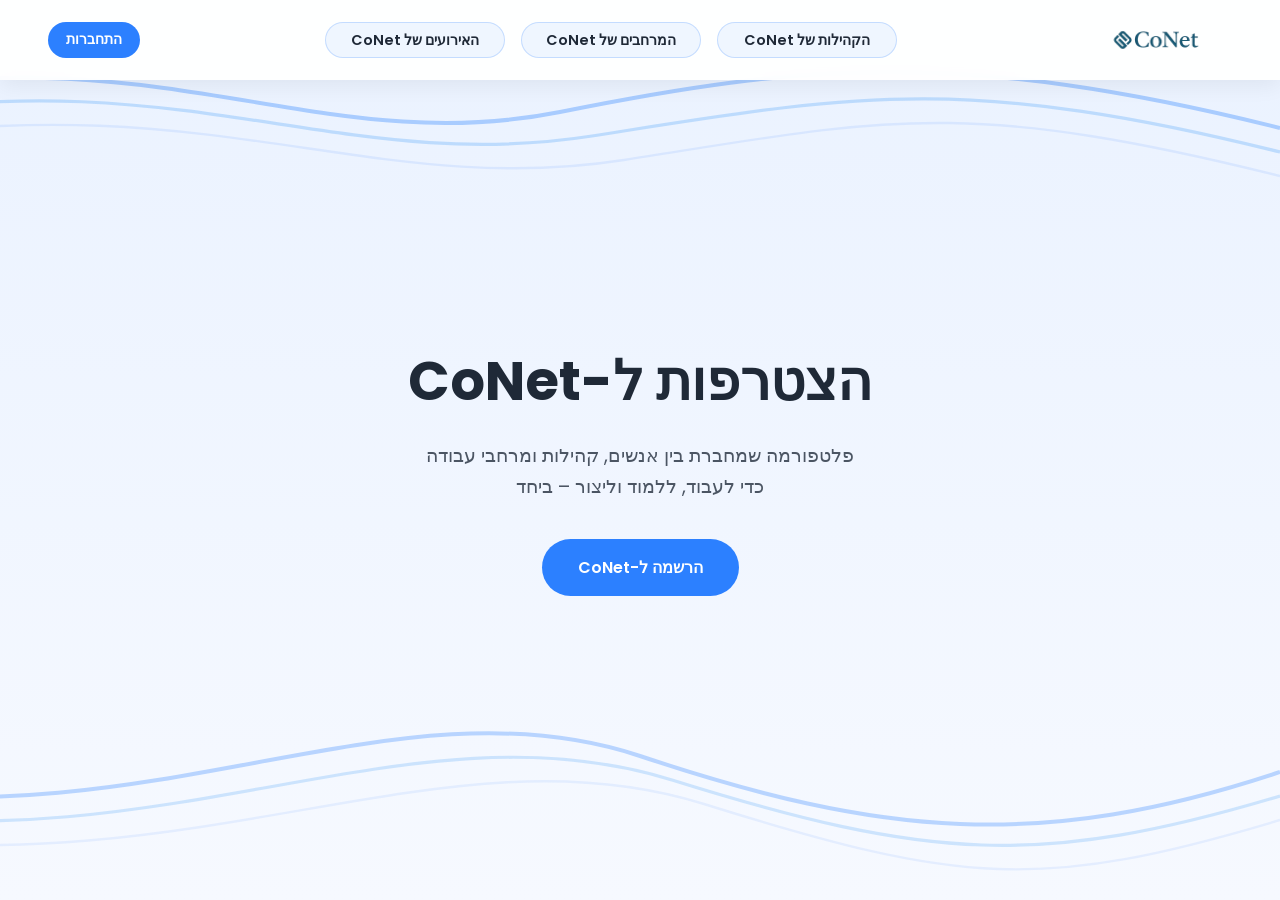
==== commit fa6a7c56: "Update index.html" ====
--- a/index.html
+++ b/index.html
@@ -10,6 +10,7 @@
 
   <!-- Navbar design -->
   <link rel="stylesheet" href="auth.css">
+  <link rel="stylesheet" href="auth_mobile.css?v=999">
 
   <!-- Landing ONLY -->
   <link rel="stylesheet" href="landing.css">
--- a/auth.css
+++ b/auth.css
@@ -17,7 +17,7 @@
 body {
     margin: 0;
     background: linear-gradient(180deg, #eaf2ff 0%, #f6f9ff 100%);
-    padding-top: 80px; /* דסקטופ – ללא שינוי */
+    padding-top: 80px; /* גובה באנר בדסקטופ */
 }
 
 /* =========================
@@ -142,7 +142,7 @@
 }
 
 /* =================================================
-   TOP NAVBAR – DESKTOP (UNCHANGED)
+   TOP NAVBAR – DESKTOP ONLY (LOCKED)
 ================================================= */
 .conet-navbar {
     position: fixed;
@@ -151,6 +151,7 @@
     left: 0;
     height: 80px;
     z-index: 1000;
+
     background: rgba(255,255,255,0.95);
     backdrop-filter: blur(8px);
     box-shadow: 0 6px 20px rgba(0,0,0,0.06);
@@ -161,11 +162,15 @@
     margin: 0 auto;
     height: 100%;
     padding: 0 48px;
+
     display: grid;
     grid-template-columns: auto 1fr auto;
     align-items: center;
 }
 
+/* =========================
+   SHARED VERTICAL ALIGN
+========================= */
 .conet-logo,
 .conet-nav-links,
 .conet-user {
@@ -174,6 +179,7 @@
     align-items: center;
 }
 
+/* LOGO – RIGHT */
 .conet-logo {
     justify-self: end;
 }
@@ -183,6 +189,9 @@
     width: auto;
 }
 
+/* =========================
+   NAV – CENTER
+========================= */
 .conet-nav-links {
     justify-self: center;
     gap: 16px;
@@ -191,77 +200,68 @@
 .conet-nav-links a {
     width: 180px;
     height: 36px;
+
     display: flex;
     align-items: center;
     justify-content: center;
+
     white-space: nowrap;
+    line-height: 1;
+
     font-size: 0.9rem;
     font-weight: 600;
     color: var(--text-dark);
     text-decoration: none;
+
     border-radius: 999px;
     background: rgba(44,128,255,0.07);
     border: 1.4px solid rgba(44,128,255,0.22);
-}
-
+
+    transition: background 0.15s ease,
+                border-color 0.15s ease,
+                color 0.15s ease;
+}
+
+.conet-nav-links a:hover {
+    background: rgba(44,128,255,0.12);
+    border-color: rgba(44,128,255,0.4);
+    color: var(--primary-blue);
+}
+
+.conet-nav-links a.active {
+    background: rgba(44,128,255,0.2);
+    border-color: var(--primary-blue);
+    color: var(--primary-blue);
+}
+
+/* =========================
+   USER AREA – LEFT
+========================= */
 .conet-user {
     justify-self: start;
     gap: 12px;
 }
 
-/* =================================================
-   MOBILE – FIXED, COMPACT, SAFE
-================================================= */
-@media (max-width: 768px) {
-
-    /* ⬅️ הבאנר כבר לא חצי מסך */
-    body {
-        padding-top: 88px;
-    }
-
-    .conet-navbar {
-        height: auto;
-        padding: 10px 0;
-    }
-
-    .conet-navbar-inner {
-        grid-template-columns: 1fr;
-        row-gap: 8px;
-        justify-items: center;
-        padding: 0 16px;
-    }
-
-    /* לוגו קטן יותר */
-    .conet-logo img {
-        height: 56px;
-    }
-
-    /* קישורים – צפופים אבל אותו עיצוב */
-    .conet-nav-links {
-        flex-wrap: wrap;
-        justify-content: center;
-        gap: 8px;
-    }
-
-    .conet-nav-links a {
-        width: auto;
-        height: auto;
-        padding: 6px 14px;
-        font-size: 0.8rem;
-    }
-
-    /* אזור משתמש – לא דורס */
-    .conet-user {
-        flex-wrap: wrap;
-        justify-content: center;
-        gap: 8px;
-        font-size: 0.8rem;
-    }
-}
-
-@media (max-width: 480px) {
-    .auth-card {
-        padding: 28px 22px 32px;
-        min-height: 620px;
-    }
-}
+.conet-greeting {
+    font-size: 0.9rem;
+    font-weight: 600;
+    color: var(--text-dark);
+}
+
+.conet-user button:first-of-type {
+    background: var(--primary-blue);
+    color: #ffffff;
+    border: none;
+    padding: 8px 18px;
+    border-radius: 999px;
+    font-size: 0.85rem;
+}
+
+.conet-logout-btn {
+    background: #ffffff;
+    border: 1.6px solid #9ca3af;
+    color: #374151;
+    padding: 8px 16px;
+    border-radius: 999px;
+    font-size: 0.8rem;
+}
--- a/auth_mobile.css
+++ b/auth_mobile.css
@@ -0,0 +1,151 @@
+/* =================================================
+   FINAL MOBILE NAV (RTL-SAFE) – UPDATED
+   Logo RIGHT, Signup/Login LEFT, Nav buttons inside (2 rows)
+   Desktop untouched.
+================================================= */
+
+@media (max-width: 768px) {
+
+  :root {
+    --mobile-nav-h: 168px; /* הוגדל כדי ששתי שורות לא יזלגו */
+  }
+
+  /* Prevent content being hidden under fixed header */
+  body {
+    padding-top: var(--mobile-nav-h) !important;
+  }
+
+  .conet-navbar {
+    height: var(--mobile-nav-h) !important;
+    padding: 10px 0 12px !important;
+  }
+
+  /* 2 rows: top (logo + user), bottom (nav buttons) */
+  .conet-navbar .conet-navbar-inner {
+    height: 100% !important;
+    padding: 0 16px !important;
+
+    display: grid !important;
+    grid-template-columns: 1fr 1fr !important;
+    grid-template-rows: auto auto !important;
+    row-gap: 10px !important;
+
+    align-items: center !important;
+  }
+
+  /* --- RTL placement (dir="rtl") ---
+     In RTL:
+     - grid column 1 is RIGHT
+     - grid column 2 is LEFT
+     We want: logo RIGHT, user LEFT
+  */
+  html[dir="rtl"] .conet-logo {
+    grid-column: 1 / 2 !important;      /* RIGHT */
+    grid-row: 1 / 2 !important;
+    justify-self: start !important;      /* start = right in RTL */
+    height: auto !important;
+  }
+
+  html[dir="rtl"] .conet-user {
+    grid-column: 2 / 3 !important;       /* LEFT */
+    grid-row: 1 / 2 !important;
+    justify-self: end !important;         /* end = left in RTL */
+    height: auto !important;
+    gap: 6px !important;
+  }
+
+  /* Safety if you ever have LTR pages */
+  html[dir="ltr"] .conet-logo {
+    grid-column: 2 / 3 !important;        /* RIGHT */
+    grid-row: 1 / 2 !important;
+    justify-self: end !important;
+    height: auto !important;
+  }
+
+  html[dir="ltr"] .conet-user {
+    grid-column: 1 / 2 !important;        /* LEFT */
+    grid-row: 1 / 2 !important;
+    justify-self: start !important;
+    height: auto !important;
+    gap: 6px !important;
+  }
+
+  /* Bigger logo on mobile */
+  .conet-logo img {
+    height: 58px !important; /* הוגדל */
+    width: auto !important;
+  }
+
+  /* Make user button slightly smaller, keep style */
+  .conet-user button,
+  .conet-user .conet-logout-btn {
+    font-size: 0.78rem !important;
+    padding: 6px 12px !important;
+    line-height: 1 !important;
+  }
+
+  /* NAV buttons: always visible, 2 columns grid */
+  .conet-nav-links {
+    grid-column: 1 / 3 !important;
+    grid-row: 2 / 3 !important;
+
+    display: grid !important;
+    grid-template-columns: repeat(2, 1fr) !important;
+    gap: 8px !important;                 /* קצת פחות כדי שייכנס */
+    width: 100% !important;
+    max-width: 360px !important;
+    margin: 0 auto !important;
+
+    height: auto !important;
+  }
+
+  /* Slightly tighter buttons so 2 rows fit inside the fixed height */
+  .conet-nav-links a {
+    width: 100% !important;              /* kills desktop width:180px */
+    min-width: 0 !important;
+    max-width: none !important;
+
+    height: 32px !important;             /* ירד מעט */
+    padding: 6px 8px !important;         /* ירד מעט */
+
+    font-size: 0.80rem !important;       /* ירד מעט */
+    white-space: nowrap !important;
+    line-height: 1 !important;
+  }
+
+  /* Kill desktop fixed heights that can clip */
+  .conet-logo,
+  .conet-nav-links,
+  .conet-user {
+    height: auto !important;
+  }
+}
+
+@media (max-width: 480px) {
+  :root {
+    --mobile-nav-h: 160px;
+  }
+
+  body {
+    padding-top: var(--mobile-nav-h) !important;
+  }
+
+  .conet-navbar {
+    height: var(--mobile-nav-h) !important;
+  }
+
+  .conet-logo img {
+    height: 54px !important;
+  }
+
+  .conet-nav-links {
+    max-width: 320px !important;
+    gap: 8px !important;
+  }
+
+  .conet-nav-links a {
+    height: 30px !important;
+    font-size: 0.76rem !important;
+    padding: 5px 8px !important;
+  }
+}
